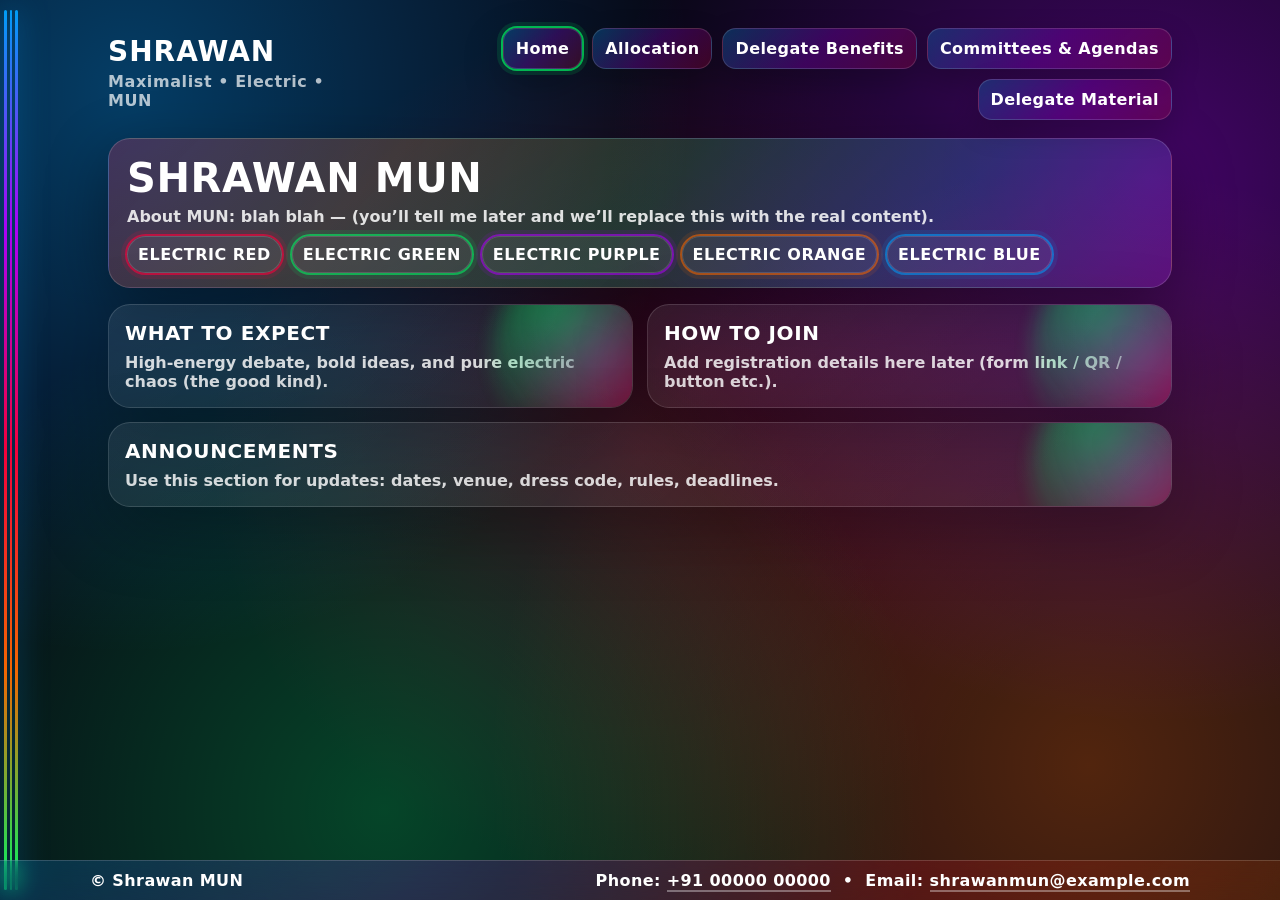
==== index.html @ f9f23444 "Add files via upload" ====
<!doctype html>
<html lang="en">
<head>
  <meta charset="utf-8"/>
  <meta name="viewport" content="width=device-width, initial-scale=1"/>
  <title>Shrawan MUN • Home</title>
  <link rel="stylesheet" href="styles.css"/>
</head>
<body>
  <div class="stripes" aria-hidden="true">
    <div></div><div></div><div></div>
  </div>

  <div class="wrap">
    <header class="header">
      <div class="brand">
        <h1>Shrawan</h1>
        <p class="tag">Maximalist • Electric • MUN</p>
      </div>

      <nav class="nav">
        <a href="index.html">Home</a>
        <a href="allocation.html">Allocation</a>
        <a href="benefits.html">Delegate Benefits</a>
        <a href="committees.html">Committees & Agendas</a>
        <a href="materials.html">Delegate Material</a>
      </nav>
    </header>

    
    <section class="hero">
      <h2>Shrawan MUN</h2>
      <p>
        About MUN: <strong>blah blah</strong> — (you’ll tell me later and we’ll replace this with the real content).
      </p>
      <div class="badgeRow">
        <span class="badge red">ELECTRIC RED</span>
        <span class="badge green">ELECTRIC GREEN</span>
        <span class="badge purple">ELECTRIC PURPLE</span>
        <span class="badge orange">ELECTRIC ORANGE</span>
        <span class="badge blue">ELECTRIC BLUE</span>
      </div>
    </section>

    <div class="grid">
      <section class="card span-6">
        <h3>What to expect</h3>
        <p>High-energy debate, bold ideas, and pure electric chaos (the good kind).</p>
      </section>

      <section class="card span-6">
        <h3>How to join</h3>
        <p>Add registration details here later (form link / QR / button etc.).</p>
      </section>

      <section class="card span-12">
        <h3>Announcements</h3>
        <p>Use this section for updates: dates, venue, dress code, rules, deadlines.</p>
      </section>
    </div>

  </div>

  <footer class="footer">
    <div class="footerInner">
      <div>© Shrawan MUN</div>
      <div>
        Phone: <a href="tel:+910000000000">+91 00000 00000</a> &nbsp;•&nbsp;
        Email: <a href="mailto:shrawanmun@example.com">shrawanmun@example.com</a>
      </div>
    </div>
  </footer>

  <script src="script.js"></script>
</body>
</html>
---- styles.css ----
/* =============== ELECTRIC MAXIMALISM THEME =============== */
:root{
  --e-red:    #ff003c;
  --e-green:  #00ff66;
  --e-purple: #b300ff;
  --e-orange: #ff6a00;
  --e-blue:   #00a3ff;

  --bg: #070714;
  --card: rgba(255,255,255,0.06);
  --card2: rgba(255,255,255,0.10);
  --text: #ffffff;
  --muted: rgba(255,255,255,0.70);
}

*{ box-sizing:border-box; }
html,body{ margin:0; padding:0; }
body{
  font-family: ui-sans-serif, system-ui, -apple-system, Segoe UI, Roboto, Arial, "Apple Color Emoji","Segoe UI Emoji";
  background: radial-gradient(circle at 10% 10%, rgba(0,163,255,0.35), transparent 40%),
              radial-gradient(circle at 90% 20%, rgba(179,0,255,0.35), transparent 40%),
              radial-gradient(circle at 30% 90%, rgba(0,255,102,0.25), transparent 45%),
              radial-gradient(circle at 85% 85%, rgba(255,106,0,0.30), transparent 45%),
              radial-gradient(circle at 50% 50%, rgba(255,0,60,0.20), transparent 55%),
              var(--bg);
  color: var(--text);
  min-height: 100vh;
  overflow-x: hidden;
}

/* Decorative three stripes (maximalist) */
.stripes{
  position: fixed;
  inset: 0 auto 0 0;
  width: 22px;
  z-index: 0;
  display: grid;
  grid-template-columns: repeat(3, 1fr);
  gap: 3px;
  padding: 10px 4px;
  pointer-events: none;
  filter: drop-shadow(0 0 14px rgba(0,163,255,0.55));
}
.stripes div{
  border-radius: 10px;
  background: linear-gradient(180deg, var(--e-blue), var(--e-purple), var(--e-red), var(--e-orange), var(--e-green));
  opacity: 0.95;
}

/* Layout */
.wrap{
  position: relative;
  z-index: 1;
  max-width: 1100px;
  margin: 0 auto;
  padding: 28px 18px 70px;
}

.header{
  display:flex;
  align-items:center;
  justify-content:space-between;
  gap: 16px;
  margin-bottom: 18px;
}

.brand{
  display:flex;
  flex-direction:column;
  gap: 6px;
}
.brand h1{
  margin:0;
  font-size: 28px;
  letter-spacing: 1px;
  text-transform: uppercase;
  line-height: 1;
}
.brand .tag{
  margin:0;
  color: var(--muted);
  font-weight: 600;
  letter-spacing: 0.6px;
}

.nav{
  display:flex;
  flex-wrap:wrap;
  gap: 10px;
  justify-content:flex-end;
}
.nav a{
  text-decoration:none;
  color: white;
  font-weight: 800;
  letter-spacing: 0.4px;
  padding: 10px 12px;
  border-radius: 14px;
  background: linear-gradient(135deg, rgba(0,163,255,0.25), rgba(179,0,255,0.22), rgba(255,0,60,0.18));
  border: 1px solid rgba(255,255,255,0.14);
  box-shadow: 0 10px 30px rgba(0,0,0,0.20);
  transition: transform 0.12s ease, filter 0.12s ease;
}
.nav a:hover{
  transform: translateY(-2px) rotate(-0.3deg);
  filter: brightness(1.15) saturate(1.2);
}
.nav a.active{
  outline: 2px solid rgba(0,255,102,0.65);
  box-shadow: 0 0 0 6px rgba(0,255,102,0.12), 0 14px 40px rgba(0,0,0,0.25);
}

/* Hero */
.hero{
  padding: 18px 18px 14px;
  border-radius: 22px;
  background:
    linear-gradient(135deg, rgba(255,0,60,0.20), rgba(255,106,0,0.18), rgba(0,255,102,0.14), rgba(0,163,255,0.18), rgba(179,0,255,0.18)),
    rgba(255,255,255,0.05);
  border: 1px solid rgba(255,255,255,0.16);
  box-shadow: 0 18px 60px rgba(0,0,0,0.35);
}
.hero h2{
  margin: 0 0 8px 0;
  font-size: 40px;
  line-height: 1.05;
  text-transform: uppercase;
  letter-spacing: 0.6px;
}
.hero p{
  margin: 0;
  color: rgba(255,255,255,0.85);
  font-weight: 650;
  max-width: 80ch;
}

.grid{
  display:grid;
  grid-template-columns: repeat(12, 1fr);
  gap: 14px;
  margin-top: 16px;
}

.card{
  border-radius: 22px;
  background: linear-gradient(135deg, rgba(255,255,255,0.08), rgba(255,255,255,0.04));
  border: 1px solid rgba(255,255,255,0.14);
  box-shadow: 0 20px 70px rgba(0,0,0,0.28);
  padding: 16px;
  position: relative;
  overflow: hidden;
}
.card::before{
  content:"";
  position:absolute;
  inset: -60px -80px auto auto;
  width: 220px;
  height: 220px;
  border-radius: 999px;
  background: radial-gradient(circle at 30% 30%, rgba(0,255,102,0.45), transparent 60%),
              radial-gradient(circle at 70% 70%, rgba(255,0,60,0.35), transparent 60%),
              radial-gradient(circle at 50% 50%, rgba(179,0,255,0.35), transparent 60%);
  filter: blur(10px);
  opacity: 0.95;
}
.card h3{
  margin: 0 0 8px 0;
  font-size: 20px;
  text-transform: uppercase;
  letter-spacing: 0.6px;
}
.card p{
  margin: 0;
  color: rgba(255,255,255,0.82);
  font-weight: 650;
}

.badgeRow{
  display:flex;
  flex-wrap:wrap;
  gap: 10px;
  margin-top: 10px;
}
.badge{
  font-weight: 900;
  letter-spacing: 0.5px;
  padding: 8px 10px;
  border-radius: 999px;
  border: 1px solid rgba(255,255,255,0.14);
  background: rgba(255,255,255,0.06);
}
.badge.red{    outline: 2px solid rgba(255,0,60,0.60); box-shadow: 0 0 0 6px rgba(255,0,60,0.12); }
.badge.green{  outline: 2px solid rgba(0,255,102,0.55); box-shadow: 0 0 0 6px rgba(0,255,102,0.10); }
.badge.purple{ outline: 2px solid rgba(179,0,255,0.55); box-shadow: 0 0 0 6px rgba(179,0,255,0.10); }
.badge.orange{ outline: 2px solid rgba(255,106,0,0.55); box-shadow: 0 0 0 6px rgba(255,106,0,0.10); }
.badge.blue{   outline: 2px solid rgba(0,163,255,0.55); box-shadow: 0 0 0 6px rgba(0,163,255,0.10); }

/* Full-width cards */
.span-12{ grid-column: span 12; }
.span-8{ grid-column: span 8; }
.span-6{ grid-column: span 6; }
.span-4{ grid-column: span 4; }

@media (max-width: 900px){
  .span-8,.span-6,.span-4{ grid-column: span 12; }
  .hero h2{ font-size: 32px; }
  .nav{ justify-content:flex-start; }
}

/* Allocation embed */
.embed{
  width: 100%;
  height: 520px;
  border: 1px solid rgba(255,255,255,0.18);
  border-radius: 18px;
  background: rgba(0,0,0,0.25);
}

/* Accordion for Delegate Material */
.accordion{
  display:flex;
  flex-direction:column;
  gap: 10px;
}
.accItem{
  border-radius: 18px;
  border: 1px solid rgba(255,255,255,0.16);
  background: rgba(255,255,255,0.06);
  overflow:hidden;
}
.accBtn{
  width: 100%;
  text-align:left;
  border: none;
  background: transparent;
  color: white;
  padding: 14px 14px;
  font-weight: 900;
  letter-spacing: 0.5px;
  display:flex;
  align-items:center;
  justify-content:space-between;
  cursor:pointer;
}
.accBtn .title{
  display:flex;
  align-items:center;
  gap: 10px;
  text-transform: uppercase;
}
.chev{
  width: 28px;
  height: 28px;
  border-radius: 10px;
  display:grid;
  place-items:center;
  border: 1px solid rgba(255,255,255,0.14);
  background: linear-gradient(135deg, rgba(0,163,255,0.20), rgba(179,0,255,0.20), rgba(255,0,60,0.14));
  transition: transform 0.16s ease, filter 0.16s ease;
  font-weight: 1000;
}
.accContent{
  display:none;
  padding: 0 14px 14px;
  color: rgba(255,255,255,0.85);
  font-weight: 650;
}
.accContent ul{
  margin: 10px 0 0;
  padding-left: 18px;
}
.accContent a{
  color: white;
  font-weight: 900;
  text-decoration: none;
  border-bottom: 2px solid rgba(0,255,102,0.65);
}
.accContent a:hover{
  filter: brightness(1.15);
}
.accItem.open .accContent{ display:block; }
.accItem.open .chev{ transform: rotate(90deg); } /* makes > look like down when rotated */

/* Footer */
.footer{
  position: fixed;
  left: 0;
  right: 0;
  bottom: 0;
  padding: 10px 12px;
  background: linear-gradient(135deg, rgba(0,163,255,0.20), rgba(179,0,255,0.18), rgba(255,0,60,0.16), rgba(255,106,0,0.12));
  border-top: 1px solid rgba(255,255,255,0.16);
  backdrop-filter: blur(10px);
  z-index: 2;
}
.footerInner{
  max-width: 1100px;
  margin: 0 auto;
  display:flex;
  flex-wrap:wrap;
  gap: 10px;
  justify-content:space-between;
  align-items:center;
  font-weight: 800;
  letter-spacing: 0.4px;
}
.footer a{
  color: white;
  text-decoration:none;
  border-bottom: 2px solid rgba(255,255,255,0.35);
}
.footer a:hover{ filter: brightness(1.15); }
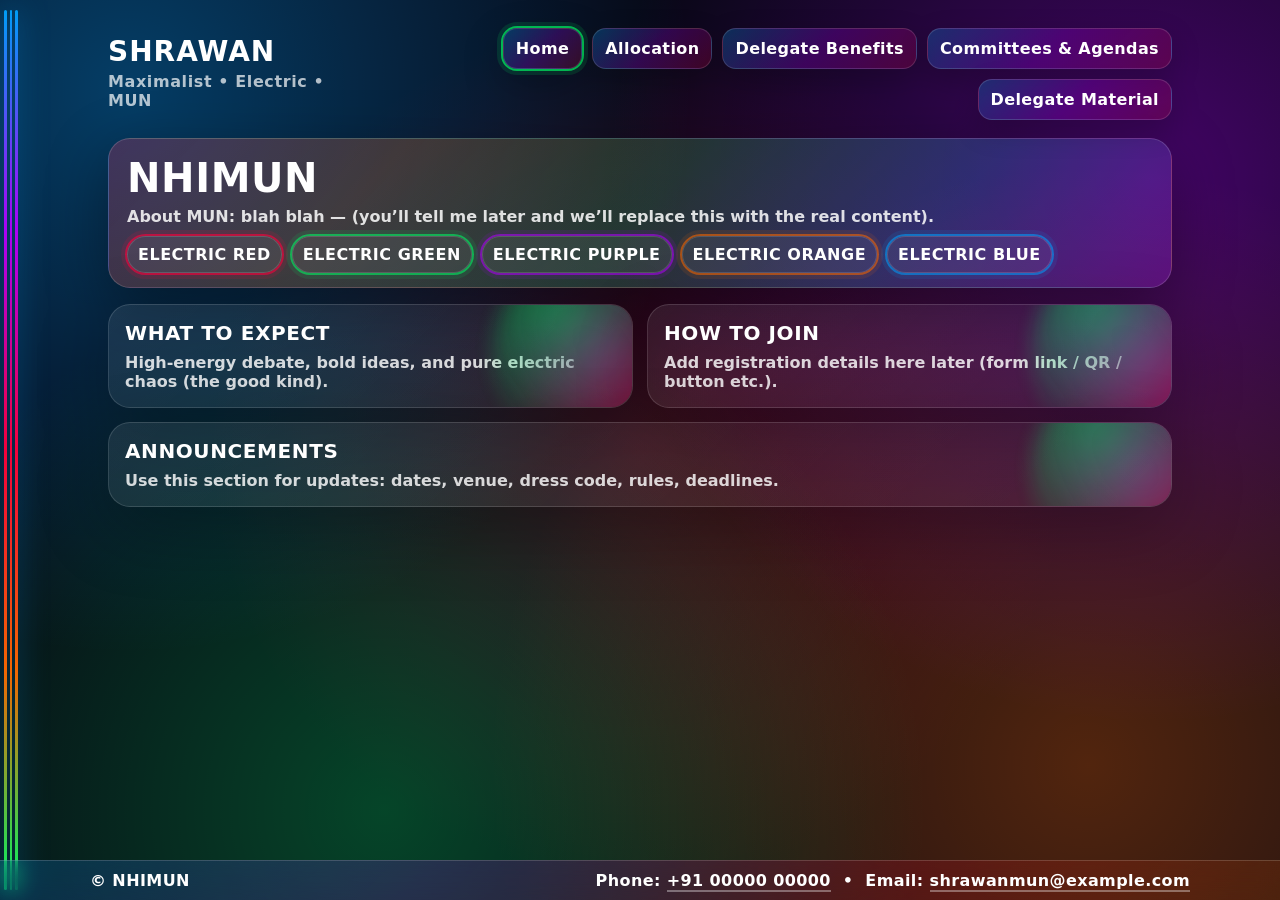
==== commit 463dd965: "Update index.html" ====
--- a/index.html
+++ b/index.html
@@ -3,7 +3,7 @@
 <head>
   <meta charset="utf-8"/>
   <meta name="viewport" content="width=device-width, initial-scale=1"/>
-  <title>Shrawan MUN • Home</title>
+  <title>NHIMUN • Home</title>
   <link rel="stylesheet" href="styles.css"/>
 </head>
 <body>
@@ -29,7 +29,7 @@
 
     
     <section class="hero">
-      <h2>Shrawan MUN</h2>
+      <h2>NHIMUN</h2>
       <p>
         About MUN: <strong>blah blah</strong> — (you’ll tell me later and we’ll replace this with the real content).
       </p>
@@ -63,7 +63,7 @@
 
   <footer class="footer">
     <div class="footerInner">
-      <div>© Shrawan MUN</div>
+      <div>© NHIMUN</div>
       <div>
         Phone: <a href="tel:+910000000000">+91 00000 00000</a> &nbsp;•&nbsp;
         Email: <a href="mailto:shrawanmun@example.com">shrawanmun@example.com</a>
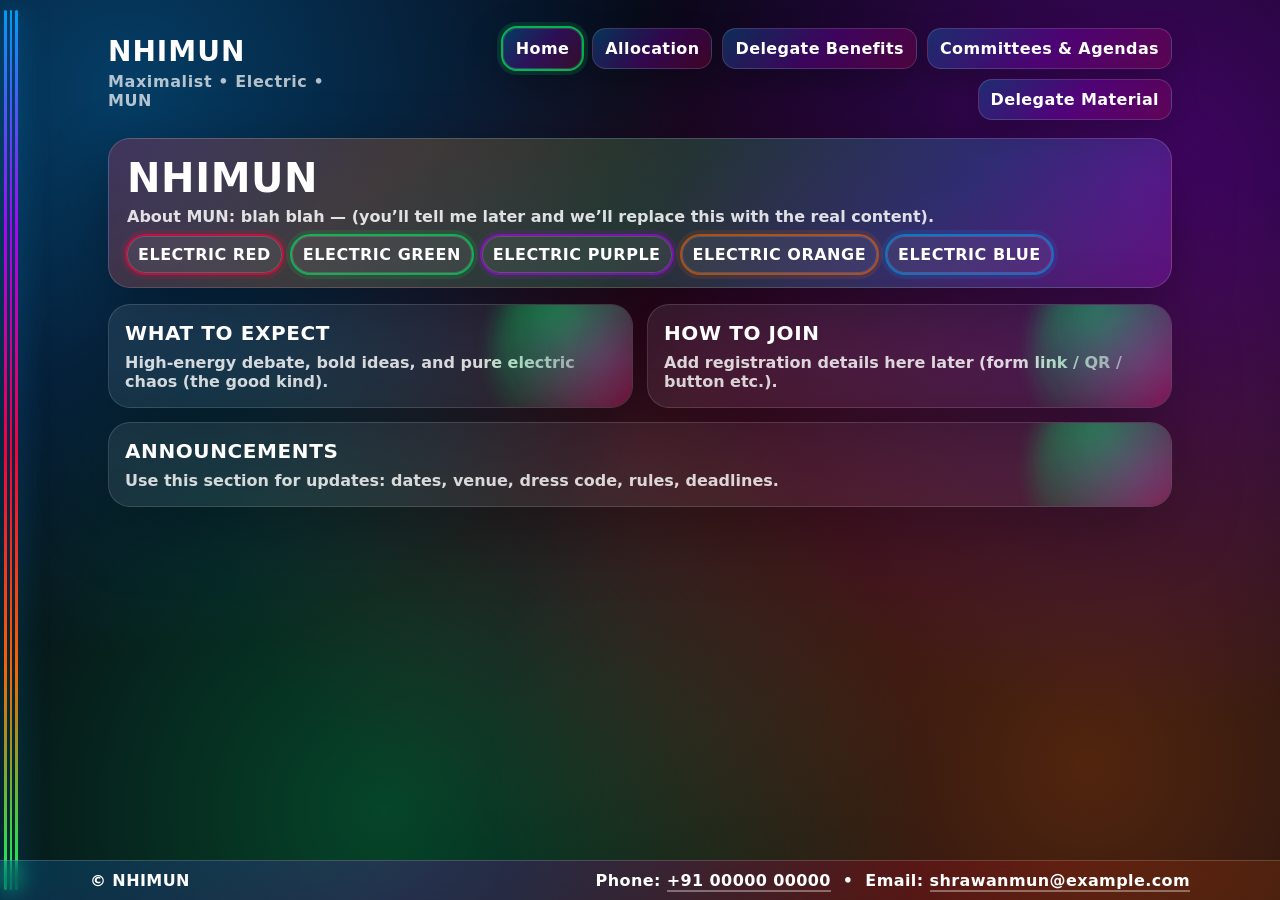
==== commit a96dea43: "Change header title from 'Shrawan' to 'NHIMUN'" ====
--- a/index.html
+++ b/index.html
@@ -14,7 +14,7 @@
   <div class="wrap">
     <header class="header">
       <div class="brand">
-        <h1>Shrawan</h1>
+        <h1>NHIMUN</h1>
         <p class="tag">Maximalist • Electric • MUN</p>
       </div>
 
